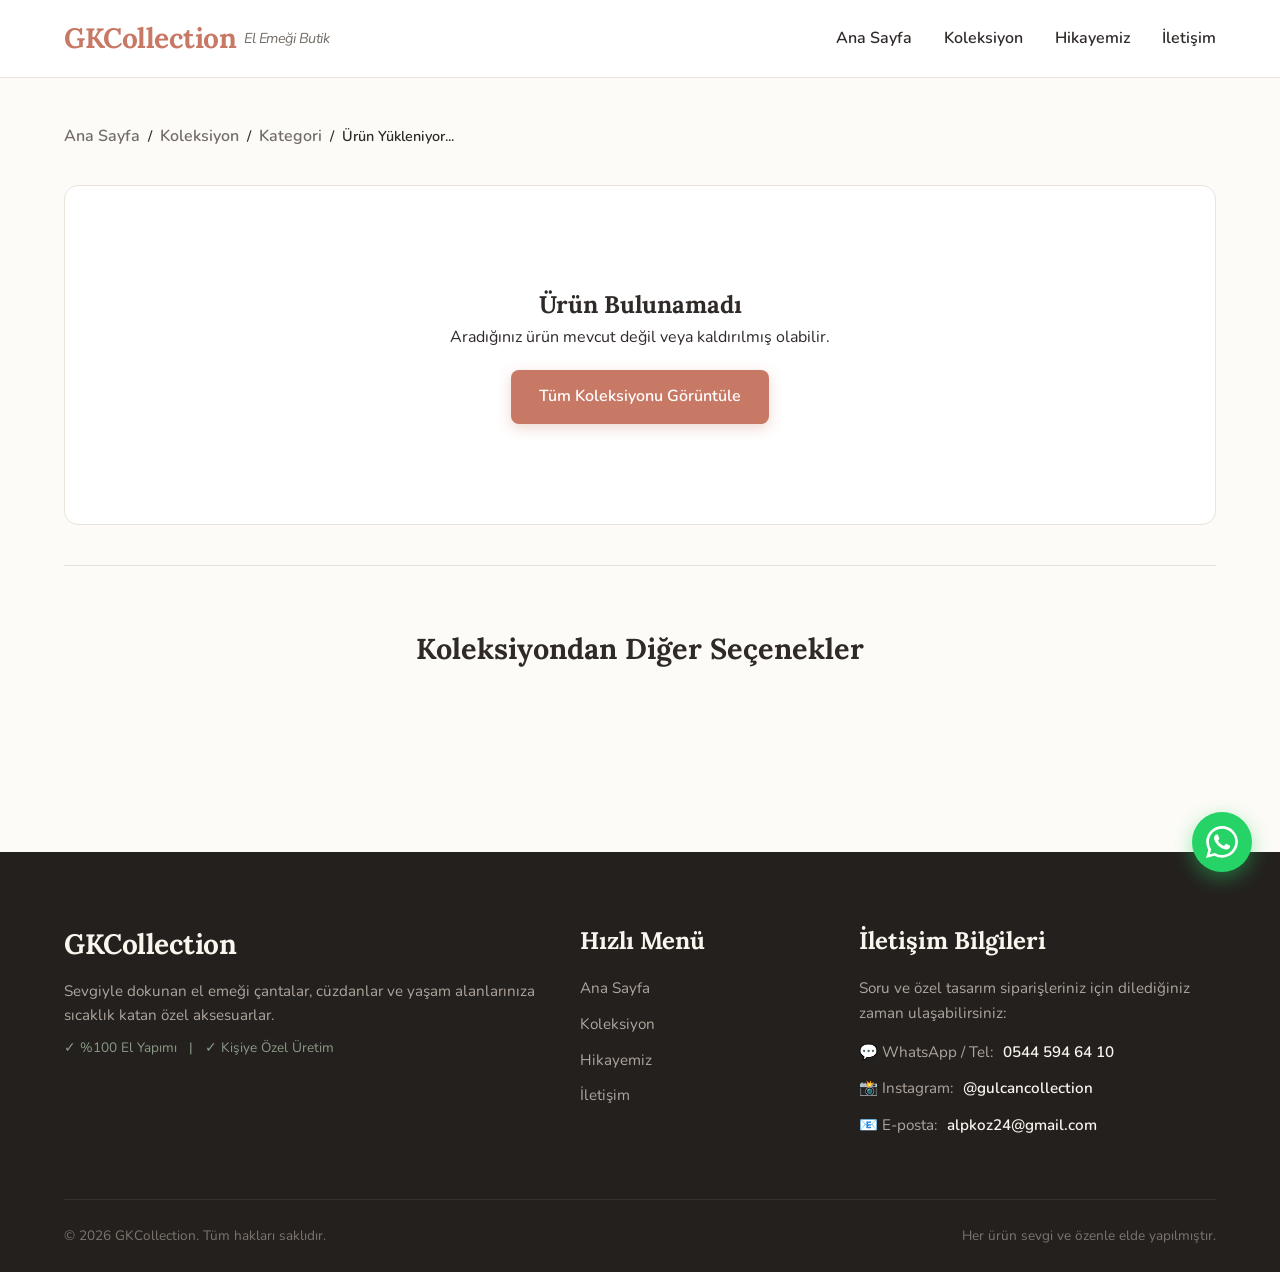
==== urun-detay.html @ 99b516b6 "first commit" ====
<!DOCTYPE html>
<html lang="tr">
<head>
    <meta charset="UTF-8">
    <meta name="viewport" content="width=device-width, initial-scale=1.0">
    <title>Ürün Detayı | GKCollection</title>
    <!-- Google Fonts: Lora (Başlıklar) ve Nunito (Metinler) -->
    <link rel="preconnect" href="https://fonts.googleapis.com">
    <link rel="preconnect" href="https://fonts.gstatic.com" crossorigin>
    <link href="https://fonts.googleapis.com/css2?family=Lora:ital,wght@0,400;0,600;0,700;1,400&family=Nunito:wght@300;400;600;700&display=swap" rel="stylesheet">
    <!-- CSS Dosyamızı Bağlıyoruz -->
    <link rel="stylesheet" href="style.css">
</head>
<body>

    <!-- 1. ÜST MENÜ (Header) -->
    <header>
        <div class="header-inner">
            <a href="index.html" class="logo">
                GKCollection
                <span>El Emeği Butik</span>
            </a>
            
            <!-- Mobil Menü Butonu -->
            <button class="nav-toggle" aria-label="Menüyü Aç/Kapat">
                <span></span>
                <span></span>
                <span></span>
            </button>

            <nav>
                <ul>
                    <li><a href="index.html#ana-sayfa">Ana Sayfa</a></li>
                    <li><a href="index.html#koleksiyon">Koleksiyon</a></li>
                    <li><a href="index.html#hikayemiz">Hikayemiz</a></li>
                    <li><a href="index.html#iletisim">İletişim</a></li>
                </ul>
            </nav>
        </div>
    </header>

    <!-- 2. ÜRÜN DETAY SAYFASI GÖVDESİ -->
    <main class="product-detail-page">
        <div class="container">
            
            <!-- Sayfa Yolu (Breadcrumbs) -->
            <nav class="breadcrumb-nav" aria-label="Sayfa Yolu">
                <a href="index.html">Ana Sayfa</a>
                <span>/</span>
                <a href="index.html#koleksiyon">Koleksiyon</a>
                <span>/</span>
                <a href="index.html#koleksiyon" id="breadcrumb-category">Kategori</a>
                <span>/</span>
                <span id="breadcrumb-product">Ürün Yükleniyor...</span>
            </nav>

            <!-- Dinamik Ürün Detay Konteyneri (main.js ile doldurulur) -->
            <div id="product-detail-container">
                <div style="text-align: center; padding: 80px 20px;">
                    <p>Ürün detayları yükleniyor...</p>
                </div>
            </div>

            <!-- İlginizi Çekebilecek Diğer Ürünler -->
            <section class="related-products-section">
                <h3>Koleksiyondan Diğer Seçenekler</h3>
                <div id="related-products-grid" class="grid-container">
                    <!-- main.js tarafından benzer veya diğer kategorideki ürünler yüklenir -->
                </div>
            </section>

        </div>
    </main>

    <!-- 3. ALT BİLGİ & İLETİŞİM (Footer) -->
    <footer id="iletisim">
        <div class="container">
            <div class="footer-grid">
                <div class="footer-col">
                    <div class="logo" style="color: #FAF6EE; margin-bottom: 12px;">GKCollection</div>
                    <p>Sevgiyle dokunan el emeği çantalar, cüzdanlar ve yaşam alanlarınıza sıcaklık katan özel aksesuarlar.</p>
                    <p style="margin-top: 10px; font-size: 0.85rem; color: #8A9A86;">
                        ✓ %100 El Yapımı &nbsp; | &nbsp; ✓ Kişiye Özel Üretim
                    </p>
                </div>

                <div class="footer-col">
                    <h3>Hızlı Menü</h3>
                    <ul class="footer-links">
                        <li><a href="index.html#ana-sayfa">Ana Sayfa</a></li>
                        <li><a href="index.html#koleksiyon">Koleksiyon</a></li>
                        <li><a href="index.html#hikayemiz">Hikayemiz</a></li>
                        <li><a href="index.html#iletisim">İletişim</a></li>
                    </ul>
                </div>

                <div class="footer-col">
                    <h3>İletişim Bilgileri</h3>
                    <p style="margin-bottom: 15px;">Soru ve özel tasarım siparişleriniz için dilediğiniz zaman ulaşabilirsiniz:</p>
                    <ul class="footer-contact-list">
                        <li>
                            <span>💬 WhatsApp / Tel:</span>
                            <a href="https://wa.me/905445946410" target="_blank" rel="noopener">0544 594 64 10</a>
                        </li>
                        <li>
                            <span>📸 Instagram:</span>
                            <a href="https://instagram.com/gulcancollection" target="_blank" rel="noopener">@gulcancollection</a>
                        </li>
                        <li>
                            <span>📧 E-posta:</span>
                            <a href="mailto:alpkoz24@gmail.com">alpkoz24@gmail.com</a>
                        </li>
                    </ul>
                </div>
            </div>

            <div class="footer-bottom">
                <p>&copy; 2026 GKCollection. Tüm hakları saklıdır.</p>
                <p>Her ürün sevgi ve özenle elde yapılmıştır.</p>
            </div>
        </div>
    </footer>

    <!-- Sabit WhatsApp İletişim Butonu (Floating WhatsApp) -->
    <a href="https://wa.me/905445946410?text=Merhaba%20GKCollection!%20Ürünleriniz%20hakkında%20bilgi%20almak%20istiyorum." 
       class="floating-whatsapp" 
       target="_blank" 
       rel="noopener" 
       title="Soru ve İstekleriniz için WhatsApp'tan Yazın"
       aria-label="WhatsApp İletişim">
        <svg viewBox="0 0 24 24" fill="currentColor">
            <path d="M17.472 14.382c-.297-.149-1.758-.867-2.03-.967-.273-.099-.471-.148-.67.15-.197.297-.767.966-.94 1.164-.173.199-.347.223-.644.075-.297-.15-1.255-.463-2.39-1.475-.883-.788-1.48-1.761-1.653-2.059-.173-.297-.018-.458.13-.606.134-.133.298-.347.446-.52.149-.174.198-.298.298-.497.099-.198.05-.371-.025-.52-.075-.149-.669-1.612-.916-2.207-.242-.579-.487-.5-.669-.51l-.57-.01c-.198 0-.52.074-.792.372s-1.04 1.016-1.04 2.479 1.065 2.876 1.213 3.074c.149.198 2.096 3.2 5.077 4.487.709.306 1.262.489 1.694.625.712.227 1.36.195 1.871.118.571-.085 1.758-.719 2.006-1.413.248-.694.248-1.289.173-1.413-.074-.124-.272-.198-.57-.347m-5.421 7.403h-.004a9.87 9.87 0 01-5.031-1.378l-.361-.214-3.741.982.998-3.648-.235-.374a9.86 9.86 0 01-1.51-5.26c.001-5.45 4.436-9.884 9.888-9.884 2.64 0 5.122 1.03 6.988 2.898a9.825 9.825 0 012.893 6.994c-.003 5.45-4.437 9.884-9.885 9.885m8.413-18.297A11.815 11.815 0 0012.05 0C5.495 0 .16 5.335.157 11.892c0 2.096.547 4.142 1.588 5.945L0 24l6.335-1.662c1.746.953 3.71 1.455 5.711 1.456h.005c6.554 0 11.89-5.336 11.893-11.893 0-3.177-1.237-6.164-3.488-8.413z"/>
        </svg>
        <span class="floating-whatsapp-tooltip">Soru & Sipariş İçin WhatsApp</span>
    </a>

    <!-- JavaScript Dosyaları -->
    <script src="products.js"></script>
    <script src="main.js"></script>
</body>
</html>
---- style.css ----
/* ==========================================================================
   GKCollection - Modern & El Emeği Butik Stil Dosyası
   ========================================================================== */

/* --- 1. TEMEL DEĞİŞKENLER VE RENK PALETİ --- */
:root {
    --bg-color: #FDFBF7;          /* Doğal Krem / Keten Tonu */
    --surface-color: #FFFFFF;     /* Kart Arka Plan Beyaz */
    --surface-soft: #F7F3EC;      /* Yumuşak Bej Vurgu */
    --primary-color: #C87965;     /* Sıcak Kiremit / Terracotta */
    --primary-hover: #A85C4B;     /* Koyu Kiremit */
    --secondary-color: #8A9A86;   /* Dingin Adaçayı Yeşili */
    --text-color: #2F2A28;        /* Acı Kahve / Koyu Antrasit */
    --text-muted: #736C67;        /* İkincil Açıklama Metni */
    --border-color: #EAE3DA;      /* Yumuşak Kenarlık */
    --badge-bg: #EAE0D5;          /* Rozet Arka Planı */
    --badge-text: #604938;        /* Rozet Metin Rengi */
    --font-heading: 'Lora', serif;
    --font-body: 'Nunito', sans-serif;
    --shadow-sm: 0 2px 8px rgba(0, 0, 0, 0.04);
    --shadow-md: 0 8px 24px rgba(47, 42, 40, 0.08);
    --shadow-lg: 0 16px 36px rgba(47, 42, 40, 0.12);
    --radius-sm: 8px;
    --radius-md: 14px;
    --radius-lg: 20px;
}

/* --- 2. SIFIRLAMA VE TEMEL TİPOGRAFİ --- */
* {
    margin: 0;
    padding: 0;
    box-sizing: border-box;
}

html {
    scroll-behavior: smooth;
}

body {
    background-color: var(--bg-color);
    color: var(--text-color);
    font-family: var(--font-body);
    line-height: 1.6;
    overflow-x: hidden;
}

h1, h2, h3, h4, .logo {
    font-family: var(--font-heading);
    font-weight: 700;
    color: var(--text-color);
}

a {
    color: inherit;
    text-decoration: none;
    transition: all 0.25s ease;
}

img {
    max-width: 100%;
    display: block;
}

.container {
    max-width: 1200px;
    margin: 0 auto;
    padding: 0 24px;
}

/* --- 3. HEADER (ÜST MENÜ) --- */
header {
    background-color: rgba(255, 255, 255, 0.96);
    backdrop-filter: blur(10px);
    border-bottom: 1px solid var(--border-color);
    position: sticky;
    top: 0;
    z-index: 1000;
    transition: box-shadow 0.3s ease;
}

header .header-inner {
    max-width: 1200px;
    margin: 0 auto;
    padding: 16px 24px;
    display: flex;
    justify-content: space-between;
    align-items: center;
}

.logo {
    font-size: 1.75rem;
    color: var(--primary-color);
    letter-spacing: -0.5px;
    display: flex;
    align-items: center;
    gap: 8px;
}

.logo span {
    font-size: 0.9rem;
    font-family: var(--font-body);
    font-style: italic;
    color: var(--text-muted);
    font-weight: 400;
}

nav ul {
    list-style: none;
    display: flex;
    align-items: center;
    gap: 32px;
}

nav a {
    font-weight: 600;
    font-size: 1rem;
    color: var(--text-color);
    position: relative;
    padding: 6px 0;
}

nav a::after {
    content: '';
    position: absolute;
    bottom: 0;
    left: 0;
    width: 0%;
    height: 2px;
    background-color: var(--primary-color);
    transition: width 0.3s ease;
}

nav a:hover {
    color: var(--primary-color);
}

nav a:hover::after {
    width: 100%;
}

/* Mobil Hamburger Menü Butonu */
.nav-toggle {
    display: none;
    background: none;
    border: none;
    cursor: pointer;
    padding: 8px;
    flex-direction: column;
    gap: 5px;
}

.nav-toggle span {
    display: block;
    width: 25px;
    height: 2px;
    background-color: var(--text-color);
    transition: 0.3s ease;
}

/* --- 4. HERO SECTION (KARŞILAMA ALANI) --- */
.hero {
    min-height: 68vh;
    display: flex;
    align-items: center;
    justify-content: center;
    text-align: center;
    background: linear-gradient(135deg, #FBF8F3 0%, #EDE6DC 100%);
    padding: 80px 24px;
    position: relative;
}

.hero-content {
    max-width: 780px;
}

.hero-subtitle-badge {
    display: inline-block;
    background-color: rgba(200, 121, 101, 0.12);
    color: var(--primary-color);
    font-weight: 700;
    font-size: 0.85rem;
    text-transform: uppercase;
    letter-spacing: 2px;
    padding: 8px 18px;
    border-radius: 50px;
    margin-bottom: 20px;
}

.hero h1 {
    font-size: 3.2rem;
    line-height: 1.2;
    margin-bottom: 20px;
    color: var(--text-color);
}

.hero p {
    font-size: 1.25rem;
    color: var(--text-muted);
    margin-bottom: 36px;
    max-width: 620px;
    margin-left: auto;
    margin-right: auto;
}

.hero-actions {
    display: flex;
    justify-content: center;
    gap: 16px;
    flex-wrap: wrap;
}

/* --- BUTONLAR --- */
.btn {
    display: inline-flex;
    align-items: center;
    justify-content: center;
    gap: 8px;
    padding: 14px 28px;
    font-size: 1rem;
    font-weight: 600;
    border-radius: var(--radius-sm);
    cursor: pointer;
    border: none;
    transition: all 0.3s ease;
}

.btn-primary {
    background-color: var(--primary-color);
    color: #fff;
    box-shadow: 0 4px 14px rgba(200, 121, 101, 0.3);
}

.btn-primary:hover {
    background-color: var(--primary-hover);
    transform: translateY(-2px);
    box-shadow: 0 6px 18px rgba(200, 121, 101, 0.4);
}

.btn-secondary {
    background-color: transparent;
    color: var(--text-color);
    border: 1.5px solid var(--border-color);
}

.btn-secondary:hover {
    background-color: #fff;
    border-color: var(--primary-color);
    color: var(--primary-color);
}

/* --- 5. KOLEKSİYON BÖLÜMÜ (KATEGORİLER & ÜRÜNLER) --- */
.featured {
    padding: 90px 0;
}

.section-header {
    text-align: center;
    margin-bottom: 45px;
}

.section-tag {
    font-size: 0.85rem;
    text-transform: uppercase;
    letter-spacing: 2px;
    color: var(--primary-color);
    font-weight: 700;
    margin-bottom: 8px;
    display: block;
}

.section-header h2 {
    font-size: 2.5rem;
    margin-bottom: 12px;
}

.section-header p {
    color: var(--text-muted);
    font-size: 1.1rem;
    max-width: 600px;
    margin: 0 auto;
}

/* Kategori Filtre Butonları */
.collection-filters {
    display: flex;
    justify-content: center;
    align-items: center;
    gap: 12px;
    flex-wrap: wrap;
    margin-bottom: 45px;
}

.filter-btn {
    background-color: var(--surface-color);
    border: 1.5px solid var(--border-color);
    padding: 10px 22px;
    border-radius: 50px;
    font-family: var(--font-body);
    font-weight: 600;
    font-size: 0.95rem;
    color: var(--text-muted);
    cursor: pointer;
    transition: all 0.25s ease;
    display: inline-flex;
    align-items: center;
    gap: 6px;
}

.filter-btn:hover {
    border-color: var(--primary-color);
    color: var(--primary-color);
}

.filter-btn.active {
    background-color: var(--primary-color);
    border-color: var(--primary-color);
    color: #fff;
    box-shadow: 0 4px 12px rgba(200, 121, 101, 0.25);
}

/* Ürün Grid Düzeni */
.grid-container {
    display: grid;
    grid-template-columns: repeat(auto-fill, minmax(320px, 1fr));
    gap: 32px;
}

/* Ürün Kartı */
.product-card {
    background-color: var(--surface-color);
    border-radius: var(--radius-md);
    overflow: hidden;
    border: 1px solid var(--border-color);
    box-shadow: var(--shadow-sm);
    transition: transform 0.3s ease, box-shadow 0.3s ease;
    display: flex;
    flex-direction: column;
    cursor: pointer;
}

.product-card:hover {
    transform: translateY(-8px);
    box-shadow: var(--shadow-md);
}

/* Kart Görsel Alanı */
.card-visual {
    position: relative;
    width: 100%;
    height: 260px;
    background-color: var(--surface-soft);
    overflow: hidden;
    display: flex;
    align-items: center;
    justify-content: center;
}

.product-thumb-img {
    width: 100%;
    height: 100%;
    object-fit: cover;
    transition: transform 0.5s ease;
}

.product-card:hover .product-thumb-img {
    transform: scale(1.05);
}

/* Yer Tutucu (Placeholder) Görsel Tasarımı */
.img-placeholder {
    width: 100%;
    height: 100%;
    display: flex;
    flex-direction: column;
    align-items: center;
    justify-content: center;
    gap: 12px;
    background: radial-gradient(circle at center, #FDFBF7 0%, #EDE6DC 100%);
    color: var(--primary-color);
}

.placeholder-svg {
    width: 64px;
    height: 64px;
    opacity: 0.85;
    transition: transform 0.3s ease;
}

.product-card:hover .placeholder-svg {
    transform: scale(1.1);
}

.placeholder-caption {
    font-size: 0.8rem;
    font-weight: 600;
    letter-spacing: 1px;
    color: var(--text-muted);
    text-transform: uppercase;
}

/* Rozet (Badge) */
.badge {
    position: absolute;
    top: 14px;
    left: 14px;
    background-color: var(--badge-bg);
    color: var(--badge-text);
    font-size: 0.75rem;
    font-weight: 700;
    padding: 5px 12px;
    border-radius: 50px;
    z-index: 2;
    letter-spacing: 0.5px;
}

/* Kart Gövdesi */
.card-body {
    padding: 24px;
    display: flex;
    flex-direction: column;
    flex-grow: 1;
}

.card-category {
    font-size: 0.8rem;
    text-transform: uppercase;
    letter-spacing: 1.5px;
    color: var(--primary-color);
    font-weight: 700;
    margin-bottom: 6px;
}

.card-title {
    font-size: 1.25rem;
    margin-bottom: 8px;
    color: var(--text-color);
    line-height: 1.3;
}

.card-desc {
    color: var(--text-muted);
    font-size: 0.95rem;
    margin-bottom: 16px;
    line-height: 1.5;
    flex-grow: 1;
}

/* Renk Noktacıkları */
.card-colors {
    display: flex;
    align-items: center;
    gap: 8px;
    margin-bottom: 18px;
    padding-top: 10px;
    border-top: 1px solid var(--border-color);
}

.colors-label {
    font-size: 0.8rem;
    color: var(--text-muted);
    font-weight: 600;
}

.dots-wrapper {
    display: flex;
    align-items: center;
    gap: 6px;
}

.color-dot {
    width: 14px;
    height: 14px;
    border-radius: 50%;
    border: 1px solid rgba(0, 0, 0, 0.15);
    display: inline-block;
}

.color-more {
    font-size: 0.75rem;
    color: var(--text-muted);
    font-weight: 600;
}

/* Kart Alt Kısmı */
.card-footer {
    display: flex;
    justify-content: space-between;
    align-items: center;
}

.card-price {
    font-size: 1.3rem;
    font-weight: 700;
    color: var(--text-color);
    font-family: var(--font-heading);
}

.btn-detail {
    font-size: 0.9rem;
    font-weight: 700;
    color: var(--primary-color);
    display: inline-flex;
    align-items: center;
    gap: 4px;
    transition: gap 0.2s ease;
}

.product-card:hover .btn-detail {
    gap: 8px;
    color: var(--primary-hover);
}

/* --- 6. HİKAYEMİZ BÖLÜMÜ --- */
.story-section {
    background-color: var(--surface-soft);
    padding: 90px 0;
    border-top: 1px solid var(--border-color);
    border-bottom: 1px solid var(--border-color);
}

.story-grid {
    display: grid;
    grid-template-columns: 1fr 1fr;
    gap: 60px;
    align-items: center;
}

.story-text h2 {
    font-size: 2.5rem;
    margin-bottom: 20px;
}

.story-text p {
    font-size: 1.1rem;
    color: var(--text-muted);
    margin-bottom: 20px;
}

.story-highlight-quote {
    border-left: 3px solid var(--primary-color);
    padding-left: 18px;
    font-style: italic;
    color: var(--text-color);
    font-family: var(--font-heading);
    font-size: 1.15rem;
    margin: 25px 0;
}

.story-features {
    display: grid;
    grid-template-columns: 1fr 1fr;
    gap: 20px;
    margin-top: 30px;
}

.story-feature-item {
    background: #fff;
    padding: 18px;
    border-radius: var(--radius-sm);
    border: 1px solid var(--border-color);
}

.story-feature-item strong {
    display: block;
    color: var(--primary-color);
    margin-bottom: 4px;
}

.story-visual-box {
    background: #fff;
    padding: 30px;
    border-radius: var(--radius-lg);
    box-shadow: var(--shadow-md);
    border: 1px solid var(--border-color);
    text-align: center;
}

.story-artisan-icon {
    font-size: 3.5rem;
    margin-bottom: 16px;
}

.story-visual-box h3 {
    font-size: 1.5rem;
    margin-bottom: 10px;
}

.story-visual-box p {
    color: var(--text-muted);
    font-size: 0.95rem;
}

/* --- 7. ÜRÜN DETAY SAYFASI (urun-detay.html) --- */
.product-detail-page {
    padding: 40px 0 90px;
}

/* Breadcrumb (Sayfa Yolu) */
.breadcrumb-nav {
    margin-bottom: 30px;
    font-size: 0.9rem;
    color: var(--text-muted);
    display: flex;
    align-items: center;
    gap: 8px;
    flex-wrap: wrap;
}

.breadcrumb-nav a {
    color: var(--text-muted);
}

.breadcrumb-nav a:hover {
    color: var(--primary-color);
}

.breadcrumb-nav span {
    color: var(--text-color);
    font-weight: 600;
}

/* Detay Düzeni (2 Sütun) */
.product-detail-layout {
    display: grid;
    grid-template-columns: 1fr 1.1fr;
    gap: 60px;
    align-items: start;
}

/* Sol Sütun: Görsel */
.detail-visual-col {
    position: sticky;
    top: 90px;
}

.detail-visual-card {
    position: relative;
    background-color: #fff;
    border-radius: var(--radius-md);
    border: 1px solid var(--border-color);
    box-shadow: var(--shadow-sm);
    overflow: hidden;
    min-height: 440px;
    display: flex;
    align-items: center;
    justify-content: center;
}

.detail-main-img {
    width: 100%;
    height: 100%;
    max-height: 520px;
    object-fit: cover;
}

.detail-placeholder {
    display: flex;
    flex-direction: column;
    align-items: center;
    justify-content: center;
    padding: 60px 20px;
    gap: 20px;
    background: radial-gradient(circle at center, #FDFBF7 0%, #EDE6DC 100%);
    width: 100%;
    min-height: 440px;
}

.detail-placeholder .placeholder-svg {
    width: 100px;
    height: 100px;
    color: var(--primary-color);
}

.detail-badge {
    position: absolute;
    top: 20px;
    left: 20px;
    background-color: var(--primary-color);
    color: #fff;
    padding: 6px 14px;
    border-radius: 50px;
    font-size: 0.8rem;
    font-weight: 700;
    z-index: 2;
}

.artisan-stamp {
    display: inline-block;
    border: 2px dashed var(--primary-color);
    color: var(--primary-color);
    font-weight: 700;
    padding: 6px 16px;
    border-radius: 50px;
    font-size: 0.85rem;
    text-transform: uppercase;
    letter-spacing: 1px;
}

.detail-trust-badges {
    display: grid;
    grid-template-columns: repeat(3, 1fr);
    gap: 12px;
    margin-top: 20px;
}

.trust-badge-item {
    background-color: #fff;
    border: 1px solid var(--border-color);
    border-radius: var(--radius-sm);
    padding: 14px 10px;
    display: flex;
    align-items: center;
    gap: 10px;
}

.trust-icon {
    font-size: 1.6rem;
}

.trust-badge-item strong {
    font-size: 0.85rem;
    display: block;
    line-height: 1.2;
}

.trust-badge-item p {
    font-size: 0.75rem;
    color: var(--text-muted);
    margin: 0;
}

/* Sağ Sütun: Bilgiler */
.detail-category-tag {
    font-size: 0.85rem;
    text-transform: uppercase;
    letter-spacing: 2px;
    color: var(--primary-color);
    font-weight: 700;
    display: inline-block;
    margin-bottom: 8px;
}

.detail-title {
    font-size: 2.4rem;
    line-height: 1.2;
    margin-bottom: 14px;
}

.detail-price-box {
    display: flex;
    align-items: baseline;
    gap: 12px;
    margin-bottom: 24px;
    padding-bottom: 20px;
    border-bottom: 1px solid var(--border-color);
}

.detail-price {
    font-size: 2rem;
    font-weight: 700;
    color: var(--text-color);
    font-family: var(--font-heading);
}

.tax-info {
    font-size: 0.9rem;
    color: var(--text-muted);
}

/* KULLANICININ ÖZEL İSTEDİĞİ EL EMEĞİ GÜVENCE KUTUSU */
.artisan-guarantee-box {
    background: linear-gradient(135deg, #FFF9F5 0%, #FDF1EA 100%);
    border: 1.5px solid rgba(200, 121, 101, 0.35);
    border-radius: var(--radius-md);
    padding: 22px;
    margin-bottom: 30px;
    display: flex;
    gap: 18px;
    box-shadow: 0 4px 15px rgba(200, 121, 101, 0.08);
}

.artisan-icon {
    font-size: 2.2rem;
    line-height: 1;
}

.artisan-text h4 {
    font-size: 1.15rem;
    color: var(--primary-hover);
    margin-bottom: 6px;
}

.highlighted-quote {
    font-size: 1.1rem;
    font-weight: 700;
    color: var(--text-color);
    margin-bottom: 6px;
    line-height: 1.4;
    font-family: var(--font-heading);
}

.artisan-text small {
    color: var(--text-muted);
    font-size: 0.85rem;
    display: block;
    line-height: 1.4;
}

/* RENK SEÇENEKLERİ BÖLÜMÜ */
.detail-color-selection {
    margin-bottom: 30px;
    background: #fff;
    padding: 22px;
    border-radius: var(--radius-md);
    border: 1px solid var(--border-color);
}

.color-selection-header {
    display: flex;
    align-items: center;
    justify-content: space-between;
    margin-bottom: 14px;
}

.color-selection-header strong {
    font-size: 1rem;
}

.selected-color-badge {
    background-color: var(--surface-soft);
    color: var(--text-color);
    font-weight: 700;
    font-size: 0.85rem;
    padding: 4px 12px;
    border-radius: 50px;
    border: 1px solid var(--border-color);
}

.color-swatches {
    display: flex;
    flex-wrap: wrap;
    gap: 10px;
    margin-bottom: 14px;
}

.color-swatch-btn {
    display: inline-flex;
    align-items: center;
    gap: 8px;
    padding: 8px 14px;
    border-radius: 50px;
    border: 1.5px solid var(--border-color);
    background: #fff;
    cursor: pointer;
    font-family: var(--font-body);
    font-size: 0.9rem;
    color: var(--text-color);
    transition: all 0.2s ease;
}

.color-swatch-btn:hover {
    border-color: var(--primary-color);
}

.color-swatch-btn.active {
    border-color: var(--primary-color);
    background-color: #FFF5F2;
    box-shadow: 0 2px 8px rgba(200, 121, 101, 0.2);
    font-weight: 700;
}

.swatch-circle {
    width: 16px;
    height: 16px;
    border-radius: 50%;
    border: 1px solid rgba(0, 0, 0, 0.2);
    display: inline-block;
}

.custom-color-note {
    font-size: 0.85rem;
    color: var(--text-muted);
    display: flex;
    align-items: center;
    gap: 8px;
    background-color: var(--surface-soft);
    padding: 10px 14px;
    border-radius: var(--radius-sm);
    margin-top: 10px;
}

.custom-color-note svg {
    color: var(--primary-color);
    flex-shrink: 0;
}

/* Aksiyon Butonları */
.detail-actions {
    display: flex;
    gap: 16px;
    margin-bottom: 35px;
    flex-wrap: wrap;
}

.btn-order {
    flex: 1;
    min-width: 240px;
    background-color: #25D366; /* WhatsApp yeşili */
    color: #fff;
    box-shadow: 0 4px 14px rgba(37, 211, 102, 0.3);
}

.btn-order:hover {
    background-color: #1EBE5D;
    transform: translateY(-2px);
    box-shadow: 0 6px 18px rgba(37, 211, 102, 0.4);
}

/* Accordion (Detay Bilgileri) */
.detail-accordion {
    border: 1px solid var(--border-color);
    border-radius: var(--radius-md);
    background: #fff;
    overflow: hidden;
}

.accordion-item {
    border-bottom: 1px solid var(--border-color);
}

.accordion-item:last-child {
    border-bottom: none;
}

.accordion-title {
    padding: 16px 20px;
    font-size: 1.1rem;
    cursor: default;
    background-color: #fff;
}

.accordion-content {
    padding: 0 20px 18px;
    color: var(--text-muted);
    font-size: 0.95rem;
    line-height: 1.6;
}

.specs-list {
    list-style: none;
}

.specs-list li {
    padding: 6px 0;
    border-bottom: 1px dashed var(--border-color);
}

.specs-list li:last-child {
    border-bottom: none;
}

.specs-list strong {
    color: var(--text-color);
}

/* İlgili Ürünler Bölümü */
.related-products-section {
    padding: 60px 0;
    border-top: 1px solid var(--border-color);
    margin-top: 40px;
}

.related-products-section h3 {
    font-size: 1.8rem;
    margin-bottom: 30px;
    text-align: center;
}

.img-placeholder.mini {
    height: 180px;
}

.img-placeholder.mini .placeholder-svg {
    width: 44px;
    height: 44px;
}

/* Bulunamadı Sayfası */
.not-found-box {
    text-align: center;
    padding: 100px 20px;
    background: #fff;
    border-radius: var(--radius-md);
    border: 1px solid var(--border-color);
}

/* --- 8. İLETİŞİM BÖLÜMÜ (Contact Section) --- */
.contact-section {
    padding: 90px 0;
    background-color: #fff;
    border-top: 1px solid var(--border-color);
}

.contact-cards-grid {
    display: grid;
    grid-template-columns: repeat(3, 1fr);
    gap: 30px;
    margin-top: 30px;
}

.contact-card {
    background-color: var(--bg-color);
    border: 1px solid var(--border-color);
    border-radius: var(--radius-md);
    padding: 36px 24px;
    text-align: center;
    transition: transform 0.3s ease, box-shadow 0.3s ease;
    display: flex;
    flex-direction: column;
    align-items: center;
}

.contact-card:hover {
    transform: translateY(-6px);
    box-shadow: var(--shadow-md);
}

.contact-card-featured {
    border-color: #25D366;
    background: linear-gradient(180deg, #F0FAF3 0%, var(--bg-color) 100%);
    box-shadow: 0 4px 20px rgba(37, 211, 102, 0.12);
}

.contact-card-icon {
    font-size: 2.5rem;
    margin-bottom: 16px;
    display: flex;
    align-items: center;
    justify-content: center;
    width: 68px;
    height: 68px;
    border-radius: 50%;
    background-color: #fff;
    box-shadow: var(--shadow-sm);
}

.contact-card h3 {
    font-size: 1.3rem;
    margin-bottom: 10px;
}

.contact-card p {
    color: var(--text-muted);
    font-size: 0.95rem;
    margin-bottom: 22px;
    flex-grow: 1;
    line-height: 1.5;
}

.contact-card small {
    display: block;
    color: var(--text-muted);
    font-size: 0.8rem;
    margin-top: 12px;
}

.btn-whatsapp-direct {
    display: inline-flex;
    align-items: center;
    gap: 8px;
    background-color: #25D366;
    color: #fff;
    padding: 12px 26px;
    border-radius: 50px;
    font-weight: 700;
    text-decoration: none;
    box-shadow: 0 4px 14px rgba(37, 211, 102, 0.35);
    transition: all 0.3s ease;
}

.btn-whatsapp-direct:hover {
    background-color: #1EBE5D;
    transform: scale(1.03);
    color: #fff;
}

.contact-link-btn {
    display: inline-flex;
    align-items: center;
    gap: 6px;
    color: var(--primary-color);
    font-weight: 700;
    padding: 10px 20px;
    border: 1.5px solid var(--border-color);
    border-radius: 50px;
    background-color: #fff;
    transition: all 0.25s ease;
}

.contact-link-btn:hover {
    background-color: var(--primary-color);
    color: #fff;
    border-color: var(--primary-color);
}

/* --- SABİT WHATSAPP BUTONU (Floating WhatsApp) --- */
.floating-whatsapp {
    position: fixed;
    bottom: 28px;
    right: 28px;
    width: 60px;
    height: 60px;
    background-color: #25D366;
    color: #fff;
    border-radius: 50%;
    display: flex;
    align-items: center;
    justify-content: center;
    box-shadow: 0 6px 20px rgba(37, 211, 102, 0.45);
    z-index: 999;
    transition: transform 0.3s ease, box-shadow 0.3s ease;
    text-decoration: none;
}

.floating-whatsapp svg {
    width: 32px;
    height: 32px;
}

.floating-whatsapp:hover {
    transform: scale(1.1);
    box-shadow: 0 8px 25px rgba(37, 211, 102, 0.6);
    color: #fff;
}

.floating-whatsapp-tooltip {
    position: absolute;
    right: 72px;
    background-color: #24201E;
    color: #fff;
    padding: 8px 14px;
    border-radius: 6px;
    font-size: 0.85rem;
    font-weight: 600;
    white-space: nowrap;
    opacity: 0;
    pointer-events: none;
    transition: opacity 0.3s ease, transform 0.3s ease;
    transform: translateX(10px);
    box-shadow: 0 4px 12px rgba(0, 0, 0, 0.15);
}

.floating-whatsapp-tooltip::after {
    content: '';
    position: absolute;
    top: 50%;
    right: -6px;
    transform: translateY(-50%);
    border-width: 6px 0 6px 6px;
    border-style: solid;
    border-color: transparent transparent transparent #24201E;
}

.floating-whatsapp:hover .floating-whatsapp-tooltip {
    opacity: 1;
    transform: translateX(0);
}

/* --- 9. FOOTER (Alt Bilgi) --- */
footer {
    background-color: #24201E;
    color: #E2DBD5;
    padding: 70px 0 25px;
    margin-top: auto;
}

.footer-grid {
    display: grid;
    grid-template-columns: 2fr 1fr 1.5fr;
    gap: 40px;
    margin-bottom: 50px;
}

.footer-col h3 {
    color: #FAF6EE;
    font-size: 1.5rem;
    margin-bottom: 16px;
}

.footer-col p {
    color: #AFA69E;
    font-size: 0.95rem;
    line-height: 1.6;
}

.footer-links {
    list-style: none;
}

.footer-links li {
    margin-bottom: 10px;
}

.footer-links a {
    color: #AFA69E;
    font-size: 0.95rem;
}

.footer-links a:hover {
    color: var(--primary-color);
    padding-left: 5px;
}

.footer-contact-list {
    list-style: none;
}

.footer-contact-list li {
    margin-bottom: 12px;
    display: flex;
    align-items: center;
    gap: 10px;
    color: #AFA69E;
    font-size: 0.95rem;
}

.footer-contact-list a {
    color: #FAF6EE;
    font-weight: 600;
}

.footer-contact-list a:hover {
    color: var(--primary-color);
}

.footer-bottom {
    padding-top: 25px;
    border-top: 1px solid rgba(255, 255, 255, 0.08);
    display: flex;
    justify-content: space-between;
    align-items: center;
    font-size: 0.85rem;
    color: #7D756E;
    flex-wrap: wrap;
    gap: 15px;
}

/* --- 9. RESPONSIVE (DUYARLI) TASARIM --- */
@media (max-width: 992px) {
    .product-detail-layout {
        grid-template-columns: 1fr;
        gap: 40px;
    }

    .detail-visual-col {
        position: static;
    }

    .story-grid {
        grid-template-columns: 1fr;
        gap: 40px;
    }

    .footer-grid {
        grid-template-columns: 1fr 1fr;
    }
}

@media (max-width: 768px) {
    header {
        padding: 0;
    }

    header .header-inner {
        padding: 14px 20px;
    }

    .nav-toggle {
        display: flex;
    }

    nav ul {
        position: absolute;
        top: 100%;
        left: 0;
        right: 0;
        background-color: #fff;
        flex-direction: column;
        gap: 0;
        border-bottom: 1px solid var(--border-color);
        box-shadow: var(--shadow-md);
        display: none;
    }

    nav ul.open {
        display: flex;
    }

    nav ul li {
        width: 100%;
        text-align: center;
    }

    nav ul li a {
        display: block;
        padding: 14px 20px;
        border-top: 1px solid var(--border-color);
    }

    nav ul li a::after {
        display: none;
    }

    .hero h1 {
        font-size: 2.3rem;
    }

    .hero p {
        font-size: 1.05rem;
    }

    .featured {
        padding: 60px 0;
    }

    .section-header h2 {
        font-size: 2rem;
    }

    .collection-filters {
        gap: 8px;
    }

    .filter-btn {
        padding: 8px 16px;
        font-size: 0.85rem;
    }

    .grid-container {
        grid-template-columns: 1fr;
        gap: 24px;
    }

    .footer-grid {
        grid-template-columns: 1fr;
        gap: 30px;
    }

    .detail-trust-badges {
        grid-template-columns: 1fr;
    }

    .detail-actions {
        flex-direction: column;
    }

    .btn-order {
        width: 100%;
    }

    .contact-cards-grid {
        grid-template-columns: 1fr;
        gap: 20px;
    }

    .floating-whatsapp {
        bottom: 20px;
        right: 20px;
        width: 52px;
        height: 52px;
    }

    .floating-whatsapp svg {
        width: 28px;
        height: 28px;
    }

    .floating-whatsapp-tooltip {
        display: none;
    }
}
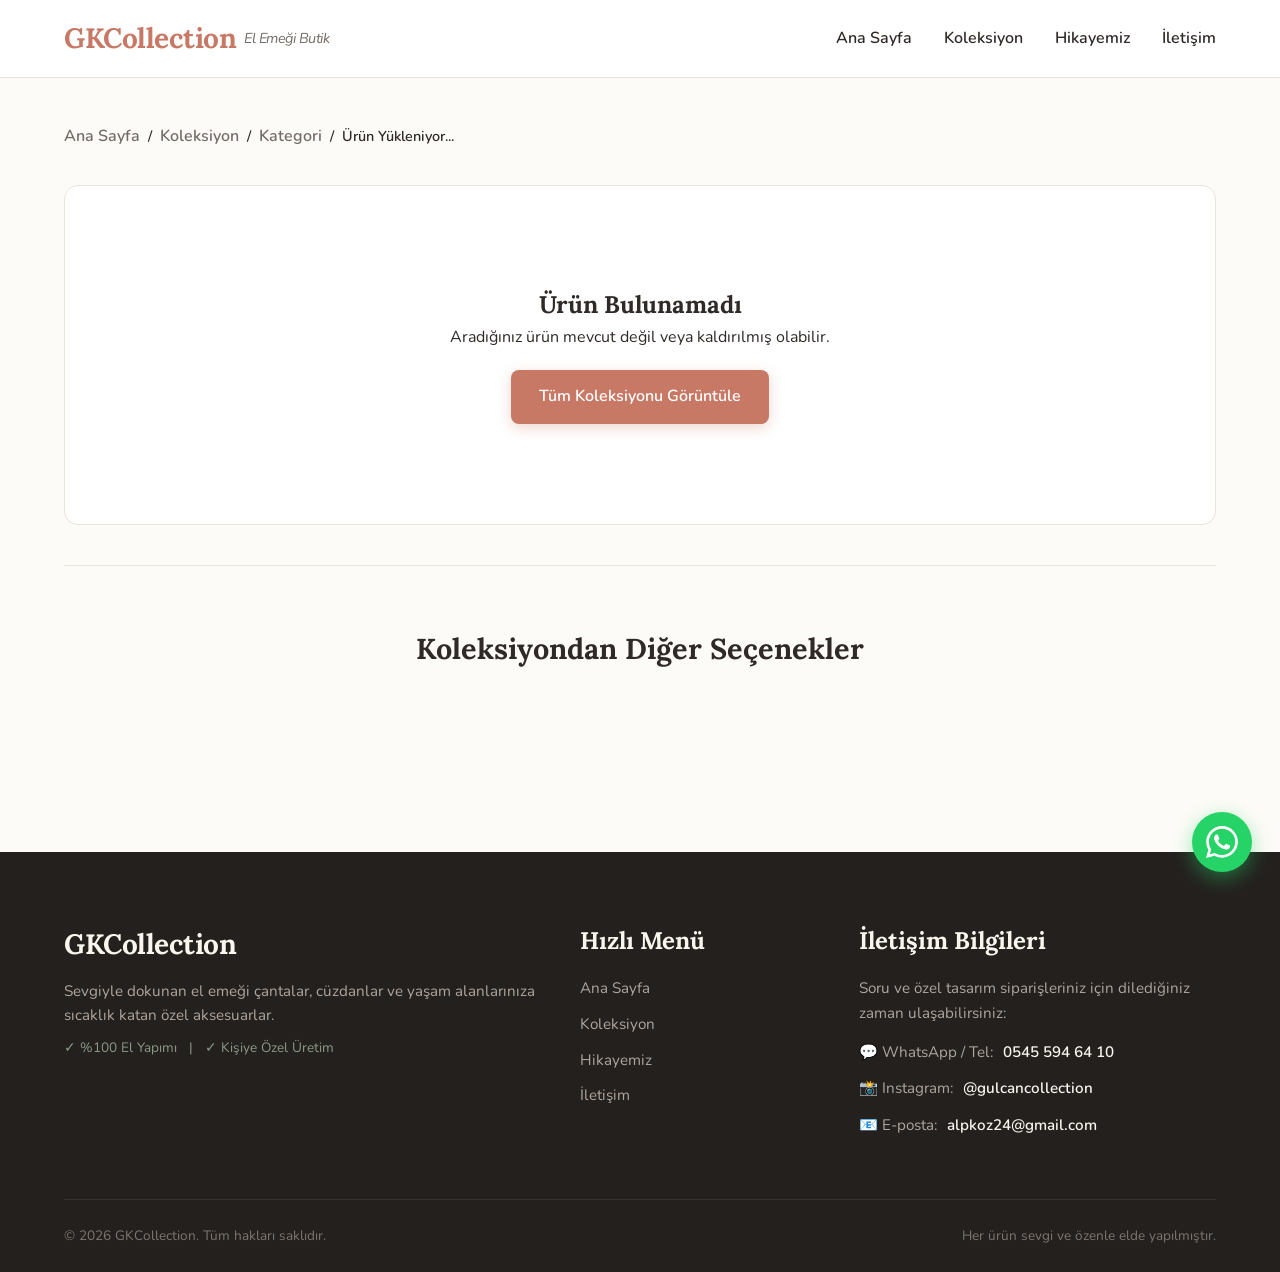
==== commit 4ea121f9: "Update contact phone and WhatsApp number to 0545 594 64 10" ====
--- a/urun-detay.html
+++ b/urun-detay.html
@@ -100,7 +100,7 @@
                     <ul class="footer-contact-list">
                         <li>
                             <span>💬 WhatsApp / Tel:</span>
-                            <a href="https://wa.me/905445946410" target="_blank" rel="noopener">0544 594 64 10</a>
+                            <a href="https://wa.me/905455946410" target="_blank" rel="noopener">0545 594 64 10</a>
                         </li>
                         <li>
                             <span>📸 Instagram:</span>
@@ -122,7 +122,7 @@
     </footer>
 
     <!-- Sabit WhatsApp İletişim Butonu (Floating WhatsApp) -->
-    <a href="https://wa.me/905445946410?text=Merhaba%20GKCollection!%20Ürünleriniz%20hakkında%20bilgi%20almak%20istiyorum." 
+    <a href="https://wa.me/905455946410?text=Merhaba%20GKCollection!%20Ürünleriniz%20hakkında%20bilgi%20almak%20istiyorum." 
        class="floating-whatsapp" 
        target="_blank" 
        rel="noopener" 
